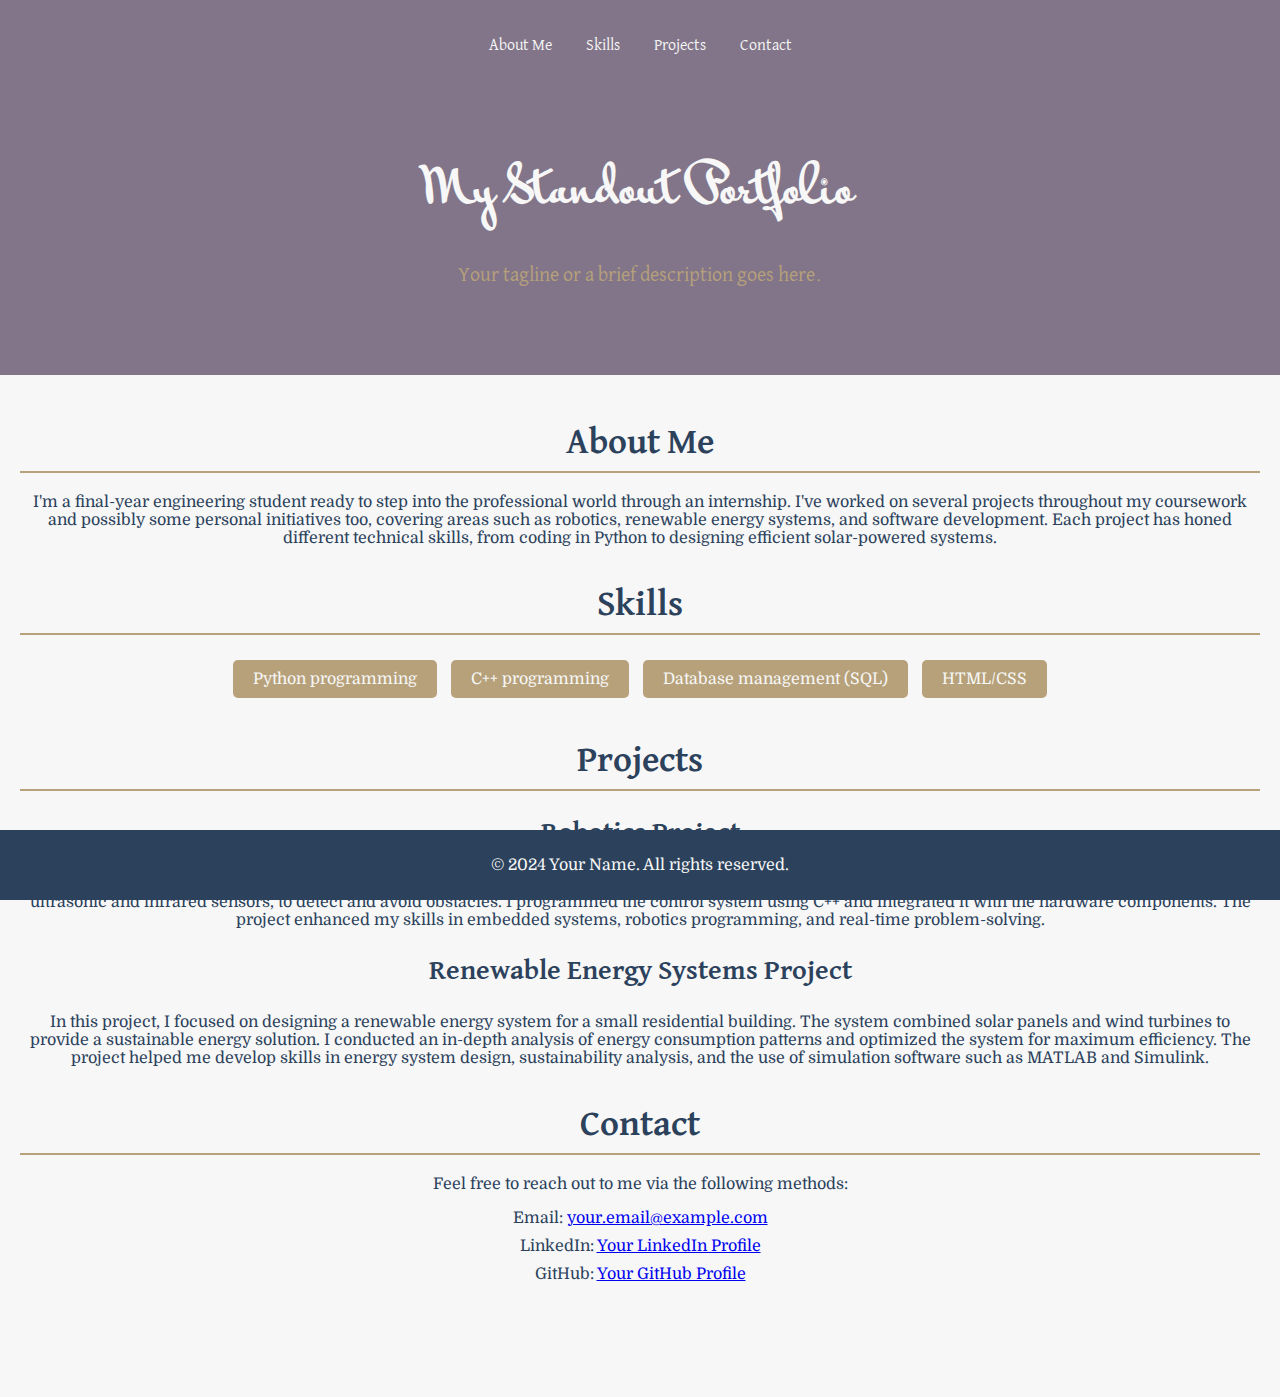
==== index.html @ b4e62b21 "first commit" ====
<!DOCTYPE html>
<html lang="en">
<head>
    <link href="https://fonts.googleapis.com/css2?family=Mr+Bedfort&family=David+Libre:wght@400;700&family=Domine:wght@400;700&display=swap" rel="stylesheet">
    <meta charset="UTF-8">
    <meta name="viewport" content="width=device-width, initial-scale=1.0">
    <title>My Portfolio</title>
    <link rel="stylesheet" href="styles.css">
</head>
<body>
    <center>
    <header>
        <nav>
            <ul>
                <li><a href="about_me.html">About Me</a></li>
                <li><a href="skills.html">Skills</a></li>
                <li><a href="projects.html">Projects</a></li>
                <li><a href="contact.html">Contact</a></li>
            </ul>
        </nav>
        <div class="hero">
            <h1>My Standout Portfolio</h1>
            <p>Your tagline or a brief description goes here.</p>
        </div>
    </header>
    
    <main>
        <section id="about" class="about-section">
            <h2>About Me</h2>
            <p>I'm a final-year engineering student ready to step into the professional world through an internship. I've worked on several projects throughout my coursework and possibly some personal initiatives too, covering areas such as robotics, renewable energy systems, and software development. Each project has honed different technical skills, from coding in Python to designing efficient solar-powered systems.</p>
        </section>
        
        <section id="skills" class="skills-section">
            <h2>Skills</h2>
            <ul>
                <li>Python programming</li>
                <li>C++ programming</li>
                <li>Database management (SQL)</li>
                <li>HTML/CSS</li>
            </ul>
        </section>
        
        <section id="projects" class="projects-section">
            <h2>Projects</h2>
            <div class="project">
                <h3>Robotics Project</h3>
                <p>This project involved designing and building an autonomous robot capable of navigating complex environments. The robot utilized various sensors, including ultrasonic and infrared sensors, to detect and avoid obstacles. I programmed the control system using C++ and integrated it with the hardware components. The project enhanced my skills in embedded systems, robotics programming, and real-time problem-solving.</p>
            </div>
            <div class="project">
                <h3>Renewable Energy Systems Project</h3>
                <p>In this project, I focused on designing a renewable energy system for a small residential building. The system combined solar panels and wind turbines to provide a sustainable energy solution. I conducted an in-depth analysis of energy consumption patterns and optimized the system for maximum efficiency. The project helped me develop skills in energy system design, sustainability analysis, and the use of simulation software such as MATLAB and Simulink.</p>
            </div>
            <!-- Add more projects as needed -->
        </section>
        
        <section id="contact" class="contact-section">
            <h2>Contact</h2>
            <p>Feel free to reach out to me via the following methods:</p>
            <ul>
                <li>Email: <a href="mailto:your.email@example.com">your.email@example.com</a></li>
                <li>LinkedIn: <a href="https://www.linkedin.com/in/your-profile" target="_blank">Your LinkedIn Profile</a></li>
                <li>GitHub: <a href="https://github.com/your-username" target="_blank">Your GitHub Profile</a></li>
            </ul>
        </section>
    </main>
    <br>
    <br>
    <br>
    </center>
    <footer>
        <p>&copy; 2024 Your Name. All rights reserved.</p>
    </footer>
</body>
</html>
---- styles.css ----
/* styles.css */

body {
    margin: 0;
    font-family: 'Domine', serif;
    background-color: #F6F7F6;
    color: #2C415C;
}

header {
    background-color: #827589;
    color: #F6F7F6;
    padding: 20px 0;
    text-align: center;
}

header nav ul {
    list-style: none;
    padding: 0;
}

header nav ul li {
    display: inline;
    margin: 0 15px;
}

header nav ul li a {
    color: #F6F7F6;
    text-decoration: none;
    font-family: 'David Libre', serif;
}

.hero {
    padding: 50px 20px;
}

.hero h1 {
    font-family: 'Mr Bedfort', serif;
    font-size: 48px;
}

.hero p {
    font-family: 'David Libre', serif;
    font-size: 20px;
    color: #B7A17A;
}

main {
    padding: 20px;
}

section {
    margin-bottom: 40px;
}

section h2 {
    font-family: 'David Libre', serif;
    font-size: 36px;
    border-bottom: 2px solid #B7A17A;
    padding-bottom: 10px;
    margin-bottom: 20px;
}

.skills-section ul {
    list-style: none;
    padding: 0;
}

.skills-section ul li {
    background-color: #B7A17A;
    color: #F6F7F6;
    display: inline-block;
    padding: 10px 20px;
    margin: 5px;
    border-radius: 5px;
}

.project {
    margin-bottom: 20px;
}

.project h3 {
    font-family: 'David Libre', serif;
    font-size: 28px;
}

.project p {
    font-family: 'Domine', serif;
}

.project a {
    color: #8D9DB3;
    text-decoration: none;
    font-weight: bold;
}

.contact-section ul {
    list-style: none;
    padding: 0;
}

.contact-section ul li {
    margin-bottom: 10px;
}

footer {
    background-color: #2C415C;
    color: #F6F7F6;
    text-align: center;
    padding: 10px 0;
    position: fixed;
    width: 100%;
    bottom: 0;
}
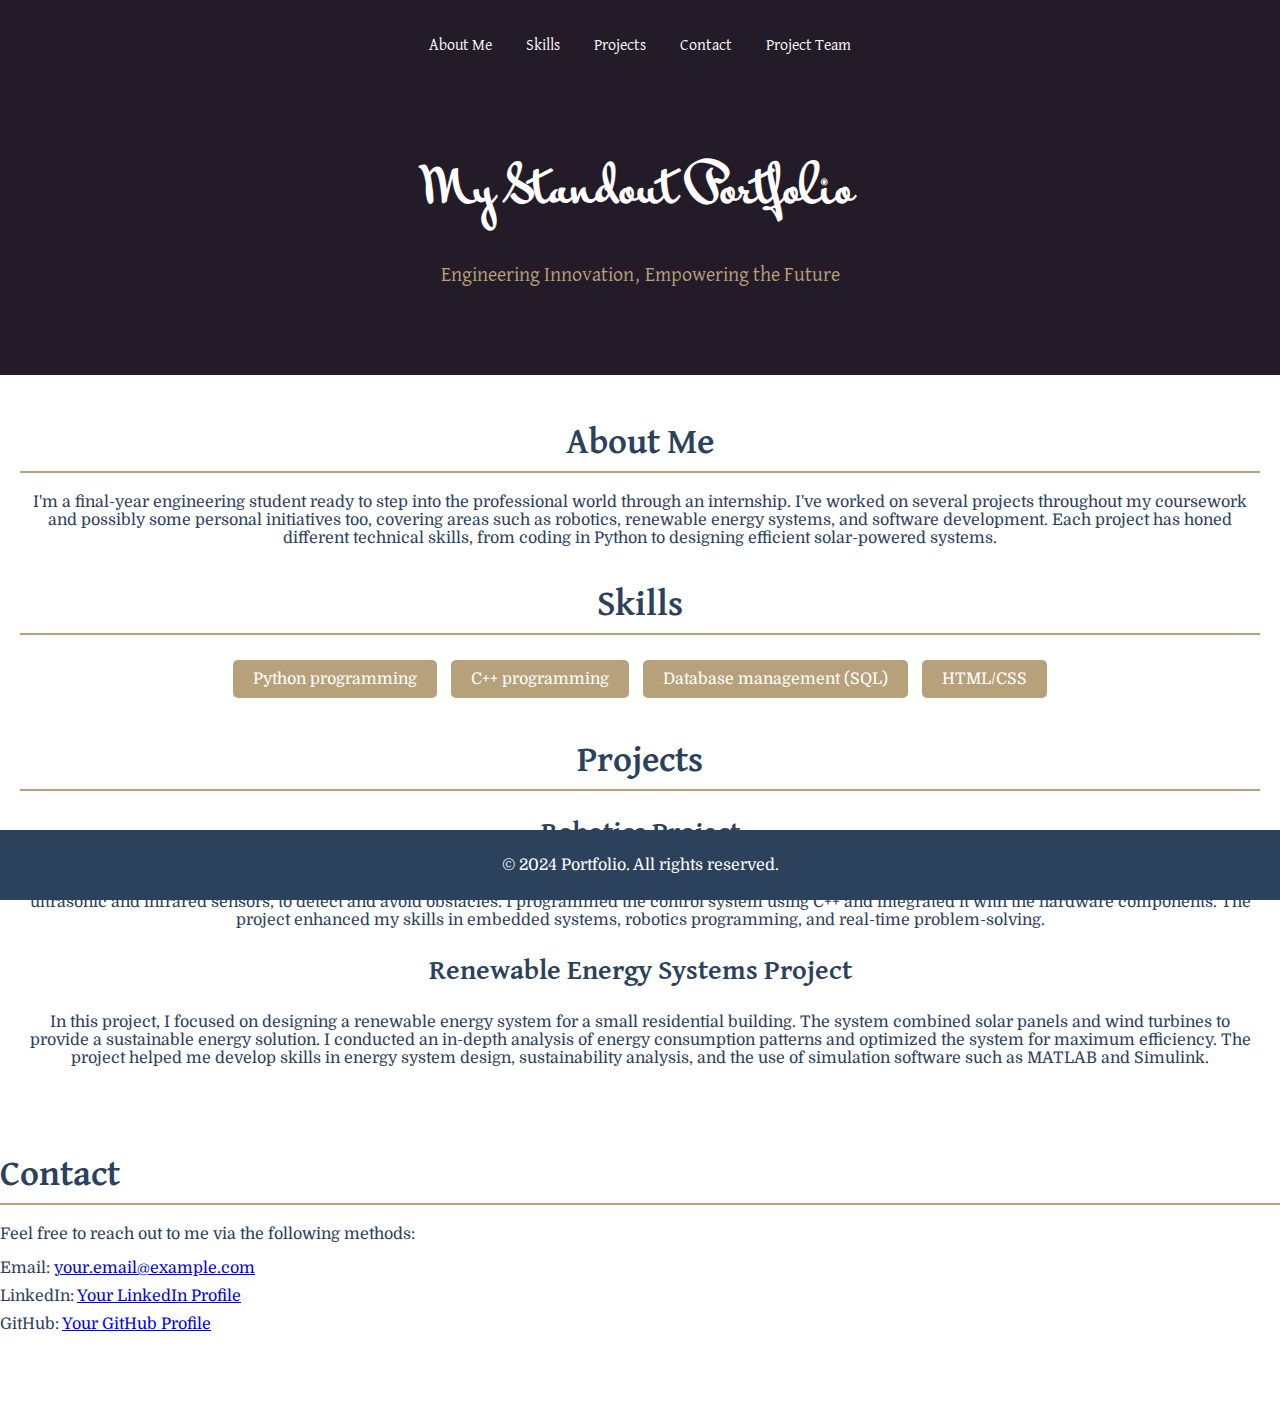
==== commit d0f26637: "fourth commit" ====
--- a/index.html
+++ b/index.html
@@ -5,6 +5,7 @@
     <meta charset="UTF-8">
     <meta name="viewport" content="width=device-width, initial-scale=1.0">
     <title>My Portfolio</title>
+    <link rel="icon" type="image/x-icon" href="/images/portfolio.png">
     <link rel="stylesheet" href="styles.css">
 </head>
 <body>
@@ -16,11 +17,12 @@
                 <li><a href="skills.html">Skills</a></li>
                 <li><a href="projects.html">Projects</a></li>
                 <li><a href="contact.html">Contact</a></li>
+                <li><a href="team.html">Project Team</a></li>
             </ul>
         </nav>
         <div class="hero">
             <h1>My Standout Portfolio</h1>
-            <p>Your tagline or a brief description goes here.</p>
+            <p>Engineering Innovation, Empowering the Future</p>
         </div>
     </header>
     
@@ -52,6 +54,7 @@
             </div>
             <!-- Add more projects as needed -->
         </section>
+    </center>
         
         <section id="contact" class="contact-section">
             <h2>Contact</h2>
@@ -62,13 +65,14 @@
                 <li>GitHub: <a href="https://github.com/your-username" target="_blank">Your GitHub Profile</a></li>
             </ul>
         </section>
+        
     </main>
     <br>
     <br>
     <br>
-    </center>
+
     <footer>
-        <p>&copy; 2024 Your Name. All rights reserved.</p>
+        <p>&copy; 2024 Portfolio. All rights reserved.</p>
     </footer>
 </body>
 </html>
--- a/styles.css
+++ b/styles.css
@@ -3,13 +3,13 @@
 body {
     margin: 0;
     font-family: 'Domine', serif;
-    background-color: #F6F7F6;
+    background-color: #ffffff;
     color: #2C415C;
 }
 
 header {
-    background-color: #827589;
-    color: #F6F7F6;
+    background-color: #231C28;
+    color: #ffffff;
     padding: 20px 0;
     text-align: center;
 }
@@ -25,7 +25,7 @@
 }
 
 header nav ul li a {
-    color: #F6F7F6;
+    color: #ffffff;
     text-decoration: none;
     font-family: 'David Libre', serif;
 }
@@ -68,7 +68,7 @@
 
 .skills-section ul li {
     background-color: #B7A17A;
-    color: #F6F7F6;
+    color: #ffffff;
     display: inline-block;
     padding: 10px 20px;
     margin: 5px;
@@ -105,7 +105,7 @@
 
 footer {
     background-color: #2C415C;
-    color: #F6F7F6;
+    color: #ffffff;
     text-align: center;
     padding: 10px 0;
     position: fixed;
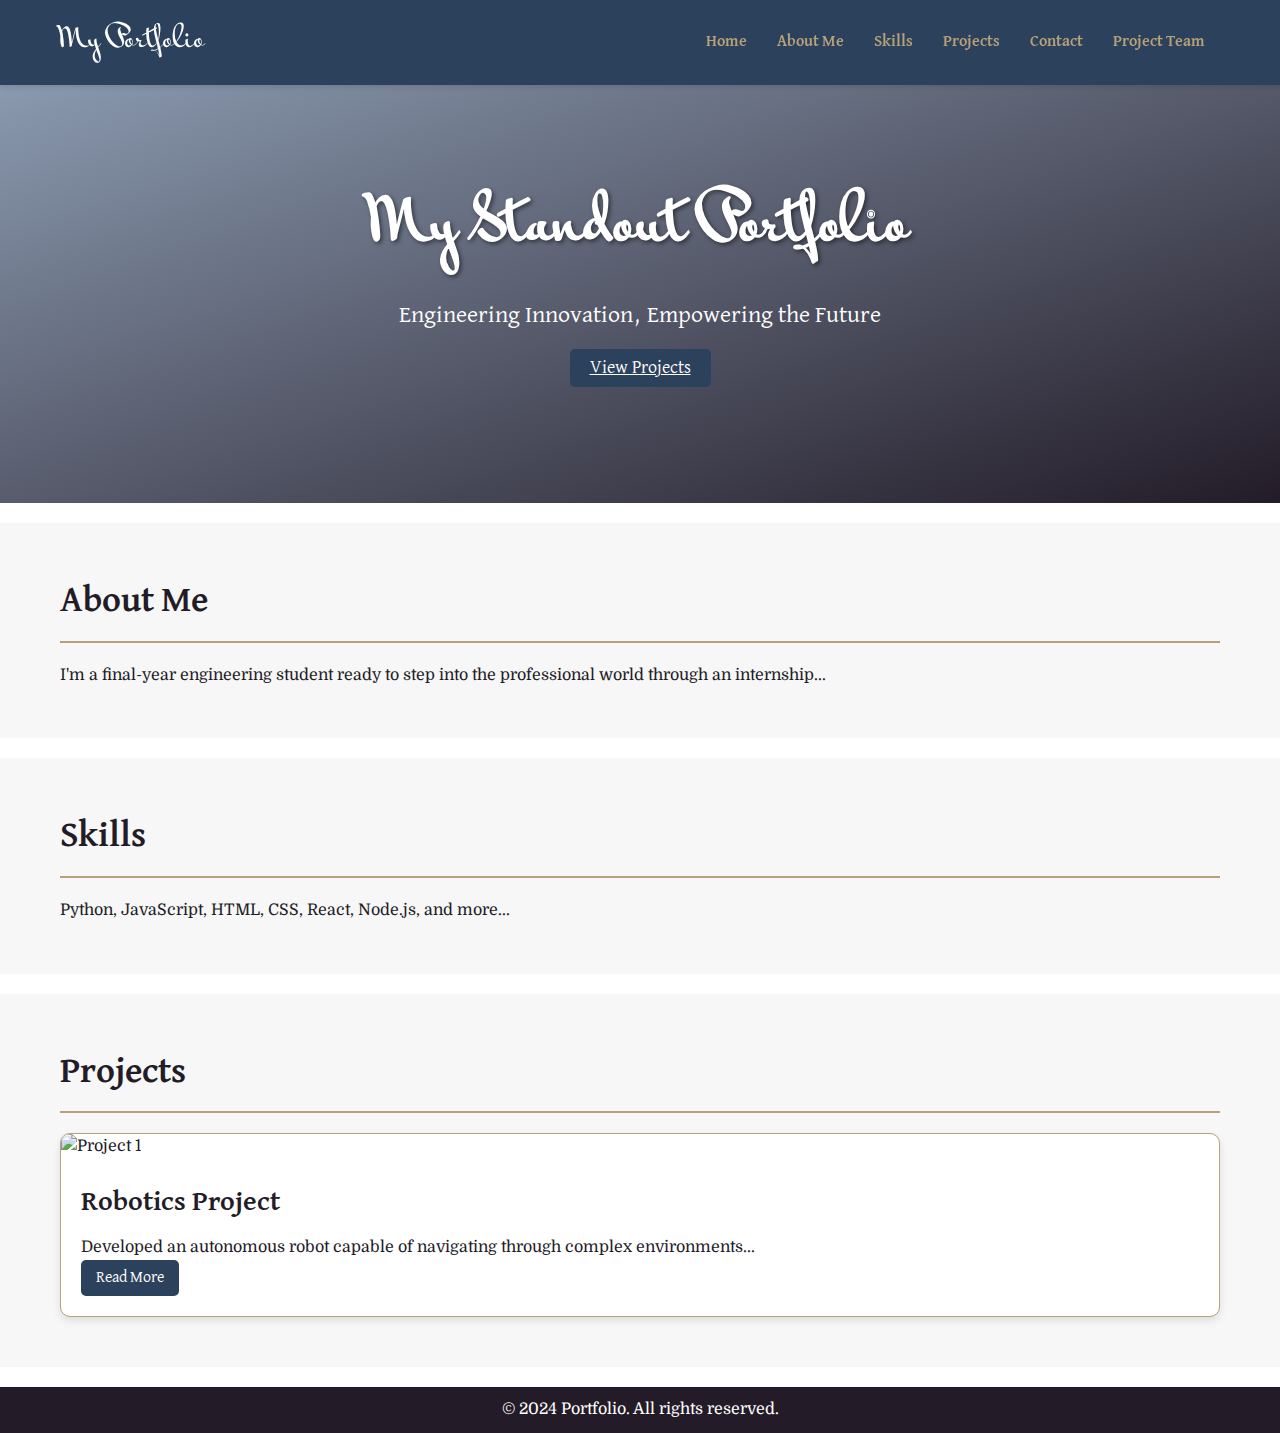
==== commit 1a501038: "fifth commit" ====
--- a/index.html
+++ b/index.html
@@ -1,78 +1,96 @@
 <!DOCTYPE html>
 <html lang="en">
+
 <head>
-    <link href="https://fonts.googleapis.com/css2?family=Mr+Bedfort&family=David+Libre:wght@400;700&family=Domine:wght@400;700&display=swap" rel="stylesheet">
     <meta charset="UTF-8">
     <meta name="viewport" content="width=device-width, initial-scale=1.0">
     <title>My Portfolio</title>
-    <link rel="icon" type="image/x-icon" href="/images/portfolio.png">
+    <link
+        href="https://fonts.googleapis.com/css2?family=Mr+Bedfort&family=David+Libre:wght@400;700&family=Domine:wght@400;700&display=swap"
+        rel="stylesheet">
     <link rel="stylesheet" href="styles.css">
 </head>
+
 <body>
-    <center>
     <header>
-        <nav>
-            <ul>
-                <li><a href="about_me.html">About Me</a></li>
-                <li><a href="skills.html">Skills</a></li>
-                <li><a href="projects.html">Projects</a></li>
-                <li><a href="contact.html">Contact</a></li>
-                <li><a href="team.html">Project Team</a></li>
-            </ul>
-        </nav>
-        <div class="hero">
+        <div class="container">
+            <div class="logo">My Portfolio</div>
+            <nav>
+                <ul>
+                    <li><a href="index.html">Home</a></li>
+                    <li><a href="about_me.html">About Me</a></li>
+                    <li><a href="skills.html">Skills</a></li>
+                    <li><a href="projects.html">Projects</a></li>
+                    <li><a href="contact.html">Contact</a></li>
+                    <li><a href="team.html">Project Team</a></li>
+                </ul>
+            </nav>
+            <div class="nav-toggle">
+                <span></span>
+                <span></span>
+                <span></span>
+            </div>
+        </div>
+    </header>
+
+    <div class="hero">
+        <div class="container">
             <h1>My Standout Portfolio</h1>
             <p>Engineering Innovation, Empowering the Future</p>
+            <a href="projects.html" class="button">View Projects</a>
         </div>
-    </header>
-    
+    </div>
+
     <main>
-        <section id="about" class="about-section">
-            <h2>About Me</h2>
-            <p>I'm a final-year engineering student ready to step into the professional world through an internship. I've worked on several projects throughout my coursework and possibly some personal initiatives too, covering areas such as robotics, renewable energy systems, and software development. Each project has honed different technical skills, from coding in Python to designing efficient solar-powered systems.</p>
+        <section id="about" class="section">
+            <div class="container">
+                <h2>About Me</h2>
+                <p>I'm a final-year engineering student ready to step into the professional world through an
+                    internship...</p>
+            </div>
         </section>
-        
-        <section id="skills" class="skills-section">
-            <h2>Skills</h2>
-            <ul>
-                <li>Python programming</li>
-                <li>C++ programming</li>
-                <li>Database management (SQL)</li>
-                <li>HTML/CSS</li>
-            </ul>
+        <section id="skills" class="section">
+            <div class="container">
+                <h2>Skills</h2>
+                <p>Python, JavaScript, HTML, CSS, React, Node.js, and more...</p>
+            </div>
         </section>
-        
-        <section id="projects" class="projects-section">
-            <h2>Projects</h2>
-            <div class="project">
-                <h3>Robotics Project</h3>
-                <p>This project involved designing and building an autonomous robot capable of navigating complex environments. The robot utilized various sensors, including ultrasonic and infrared sensors, to detect and avoid obstacles. I programmed the control system using C++ and integrated it with the hardware components. The project enhanced my skills in embedded systems, robotics programming, and real-time problem-solving.</p>
+        <section id="projects" class="section">
+            <div class="container">
+                <h2>Projects</h2>
+                <div class="project-cards">
+                    <!-- Project Card Example -->
+                    <div class="card">
+                        <img src="images/robotics.jpg" alt="Project 1">
+                        <div class="card-content">
+                            <h3>Robotics Project</h3>
+                            <p>Developed an autonomous robot capable of navigating through complex environments...</p>
+                            <button class="button open-modal" data-modal="modal1">Read More</button>
+                        </div>
+                    </div>
+                    <!-- Add more project cards as needed -->
+                </div>
             </div>
-            <div class="project">
-                <h3>Renewable Energy Systems Project</h3>
-                <p>In this project, I focused on designing a renewable energy system for a small residential building. The system combined solar panels and wind turbines to provide a sustainable energy solution. I conducted an in-depth analysis of energy consumption patterns and optimized the system for maximum efficiency. The project helped me develop skills in energy system design, sustainability analysis, and the use of simulation software such as MATLAB and Simulink.</p>
-            </div>
-            <!-- Add more projects as needed -->
         </section>
-    </center>
-        
-        <section id="contact" class="contact-section">
-            <h2>Contact</h2>
-            <p>Feel free to reach out to me via the following methods:</p>
-            <ul>
-                <li>Email: <a href="mailto:your.email@example.com">your.email@example.com</a></li>
-                <li>LinkedIn: <a href="https://www.linkedin.com/in/your-profile" target="_blank">Your LinkedIn Profile</a></li>
-                <li>GitHub: <a href="https://github.com/your-username" target="_blank">Your GitHub Profile</a></li>
-            </ul>
-        </section>
-        
     </main>
-    <br>
-    <br>
-    <br>
 
     <footer>
         <p>&copy; 2024 Portfolio. All rights reserved.</p>
     </footer>
+
+    <!-- Modals -->
+    <div id="modal1" class="modal">
+        <div class="modal-content">
+            <span class="close">&times;</span>
+            <h2>Robotics Project</h2>
+            <a href="projects/robotics.html">Detailed description of the Robotics Project...</a>
+        </div>
+    </div>
+
+    <!-- Scroll to Top Button -->
+    <button id="scrollToTopBtn" class="scroll-to-top">↑</button>
+
+    <script src="scripts.js"></script>
 </body>
-</html>
+
+</html>--- a/styles.css
+++ b/styles.css
@@ -1,59 +1,136 @@
-/* styles.css */
-
+/* Reset some basic elements for consistency across browsers */
+* {
+    margin: 0;
+    padding: 0;
+    box-sizing: border-box;
+}
+
+/* Global Styles */
 body {
-    margin: 0;
     font-family: 'Domine', serif;
     background-color: #ffffff;
-    color: #2C415C;
+    color: #231C28;
+    line-height: 1.6;
+    scroll-behavior: smooth;
+}
+
+.container {
+    max-width: 1200px;
+    margin: 0 auto;
+    padding: 0 20px;
 }
 
 header {
-    background-color: #231C28;
+    background-color: #2C415C;
     color: #ffffff;
     padding: 20px 0;
-    text-align: center;
+    position: fixed;
+    width: 100%;
+    top: 0;
+    z-index: 1000;
+    box-shadow: 0 2px 5px rgba(0, 0, 0, 0.1);
+}
+
+header .container {
+    display: flex;
+    justify-content: space-between;
+    align-items: center;
+}
+
+header .logo {
+    font-family: 'Mr Bedfort', serif;
+    font-size: 28px;
 }
 
 header nav ul {
     list-style: none;
-    padding: 0;
+    display: flex;
+    margin: 0;
 }
 
 header nav ul li {
-    display: inline;
     margin: 0 15px;
 }
 
 header nav ul li a {
-    color: #ffffff;
+    color: #B7A17A;
     text-decoration: none;
     font-family: 'David Libre', serif;
+    font-weight: 700;
+    transition: color 0.3s;
+}
+
+header nav ul li a:hover {
+    color: #ffffff;
+}
+
+.nav-toggle {
+    display: none;
+    flex-direction: column;
+    cursor: pointer;
+}
+
+.nav-toggle span {
+    background-color: #B7A17A;
+    height: 3px;
+    width: 25px;
+    margin: 4px 0;
+    transition: all 0.3s;
 }
 
 .hero {
-    padding: 50px 20px;
+    padding: 120px 20px;
+    background: linear-gradient(to bottom right, #8D9DB3, #231C28);
+    color: #ffffff;
+    text-align: center;
+    margin-top: 60px; /* Adjust for fixed header */
+    animation: fadeIn 2s;
 }
 
 .hero h1 {
     font-family: 'Mr Bedfort', serif;
-    font-size: 48px;
+    font-size: 60px;
+    margin-bottom: 20px;
+    text-shadow: 2px 2px 4px rgba(0, 0, 0, 0.5);
 }
 
 .hero p {
     font-family: 'David Libre', serif;
-    font-size: 20px;
-    color: #B7A17A;
-}
-
-main {
-    padding: 20px;
-}
-
-section {
-    margin-bottom: 40px;
-}
-
-section h2 {
+    font-size: 24px;
+    margin-bottom: 20px;
+}
+
+.hero .button {
+    font-family: 'David Libre', serif;
+    font-size: 18px;
+    background-color: #2C415C;
+    color: #ffffff;
+    padding: 10px 20px;
+    border: none;
+    border-radius: 5px;
+    cursor: pointer;
+    transition: background-color 0.3s, transform 0.3s;
+}
+
+.hero .button:hover {
+    background-color: #B7A17A;
+    transform: translateY(-5px);
+}
+
+.section {
+    padding: 50px 20px;
+    background-color: #F6F7F6;
+    margin: 20px 0;
+    transition: background-color 0.3s, transform 0.3s;
+    animation: slideIn 1s;
+}
+
+.section:hover {
+    background-color: #ffffff;
+    transform: translateY(-10px);
+}
+
+.section h2 {
     font-family: 'David Libre', serif;
     font-size: 36px;
     border-bottom: 2px solid #B7A17A;
@@ -61,54 +138,185 @@
     margin-bottom: 20px;
 }
 
-.skills-section ul {
-    list-style: none;
-    padding: 0;
-}
-
-.skills-section ul li {
+.project-cards {
+    display: grid;
+    grid-template-columns: repeat(auto-fit, minmax(300px, 1fr));
+    gap: 20px;
+}
+
+.card {
+    background-color: #ffffff;
+    border: 1px solid #B7A17A;
+    border-radius: 10px;
+    box-shadow: 0 4px 8px rgba(0, 0, 0, 0.1);
+    overflow: hidden;
+    transition: transform 0.3s, box-shadow 0.3s;
+    animation: fadeInUp 1.5s;
+}
+
+.card:hover {
+    transform: translateY(-10px);
+    box-shadow: 0 6px 12px rgba(0, 0, 0, 0.2);
+}
+
+.card img {
+    width: 100%;
+    height: auto;
+}
+
+.card-content {
+    padding: 20px;
+}
+
+.card-content h3 {
+    font-family: 'David Libre', serif;
+    font-size: 28px;
+    margin-bottom: 10px;
+}
+
+.card-content p {
+    font-family: 'Domine', serif;
+}
+
+.card-content .button {
+    font-family: 'David Libre', serif;
+    font-size: 16px;
+    background-color: #2C415C;
+    color: #ffffff;
+    padding: 10px 15px;
+    border: none;
+    border-radius: 5px;
+    cursor: pointer;
+    transition: background-color 0.3s, transform 0.3s;
+}
+
+.card-content .button:hover {
     background-color: #B7A17A;
-    color: #ffffff;
-    display: inline-block;
-    padding: 10px 20px;
-    margin: 5px;
-    border-radius: 5px;
-}
-
-.project {
-    margin-bottom: 20px;
-}
-
-.project h3 {
-    font-family: 'David Libre', serif;
-    font-size: 28px;
-}
-
-.project p {
-    font-family: 'Domine', serif;
-}
-
-.project a {
-    color: #8D9DB3;
-    text-decoration: none;
-    font-weight: bold;
-}
-
-.contact-section ul {
-    list-style: none;
-    padding: 0;
-}
-
-.contact-section ul li {
-    margin-bottom: 10px;
+    transform: translateY(-5px);
 }
 
 footer {
-    background-color: #2C415C;
+    background-color: #231C28;
     color: #ffffff;
     text-align: center;
     padding: 10px 0;
+    margin-top: 20px;
+}
+
+/* Modals */
+.modal {
+    display: none;
     position: fixed;
+    z-index: 1000;
+    left: 0;
+    top: 0;
     width: 100%;
-    bottom: 0;
-}
+    height: 100%;
+    overflow: auto;
+    background-color: rgba(0, 0, 0, 0.8);
+}
+
+.modal-content {
+    background-color: #ffffff;
+    margin: 10% auto;
+    padding: 20px;
+    border: 1px solid #B7A17A;
+    width: 80%;
+    max-width: 600px;
+    border-radius: 10px;
+}
+
+.modal-content h2 {
+    font-family: 'David Libre', serif;
+    font-size: 36px;
+    margin-bottom: 20px;
+}
+
+.modal-content p {
+    font-family: 'Domine', serif;
+    margin-bottom: 20px;
+}
+
+.close {
+    color: #231C28;
+    float: right;
+    font-size: 28px;
+    font-weight: bold;
+}
+
+.close:hover,
+.close:focus {
+    color: #B7A17A;
+    text-decoration: none;
+    cursor: pointer;
+}
+
+/* Scroll to Top Button */
+.scroll-to-top {
+    display: none;
+    position: fixed;
+    bottom: 40px;
+    right: 40px;
+    z-index: 1000;
+    background-color: #2C415C;
+    color: #ffffff;
+    border: none;
+    border-radius: 50%;
+    width: 50px;
+    height: 50px;
+    cursor: pointer;
+    font-size: 24px;
+    align-items: center;
+    justify-content: center;
+    transition: background-color 0.3s, transform 0.3s;
+}
+
+.scroll-to-top:hover {
+    background-color: #B7A17A;
+    transform: translateY(-5px);
+}
+
+/* Animations */
+@keyframes fadeIn {
+    from { opacity: 0; }
+    to { opacity: 1; }
+}
+
+@keyframes slideIn {
+    from { transform: translateY(50px); opacity: 0; }
+    to { transform: translateY(0); opacity: 1; }
+}
+
+@keyframes fadeInUp {
+    from { transform: translateY(20px); opacity: 0; }
+    to { transform: translateY(0); opacity: 1; }
+}
+
+/* Responsive Design */
+@media (max-width: 768px) {
+    .hero h1 {
+        font-size: 48px;
+    }
+    .hero p {
+        font-size: 20px;
+    }
+    header .container {
+        flex-direction: column;
+    }
+    header nav ul {
+        flex-direction: column;
+    }
+    header nav ul li {
+        margin: 10px 0;
+    }
+    .nav-toggle {
+        display: flex;
+    }
+    header nav {
+        display: none;
+    }
+    header nav.active {
+        display: flex;
+        flex-direction: column;
+    }
+}
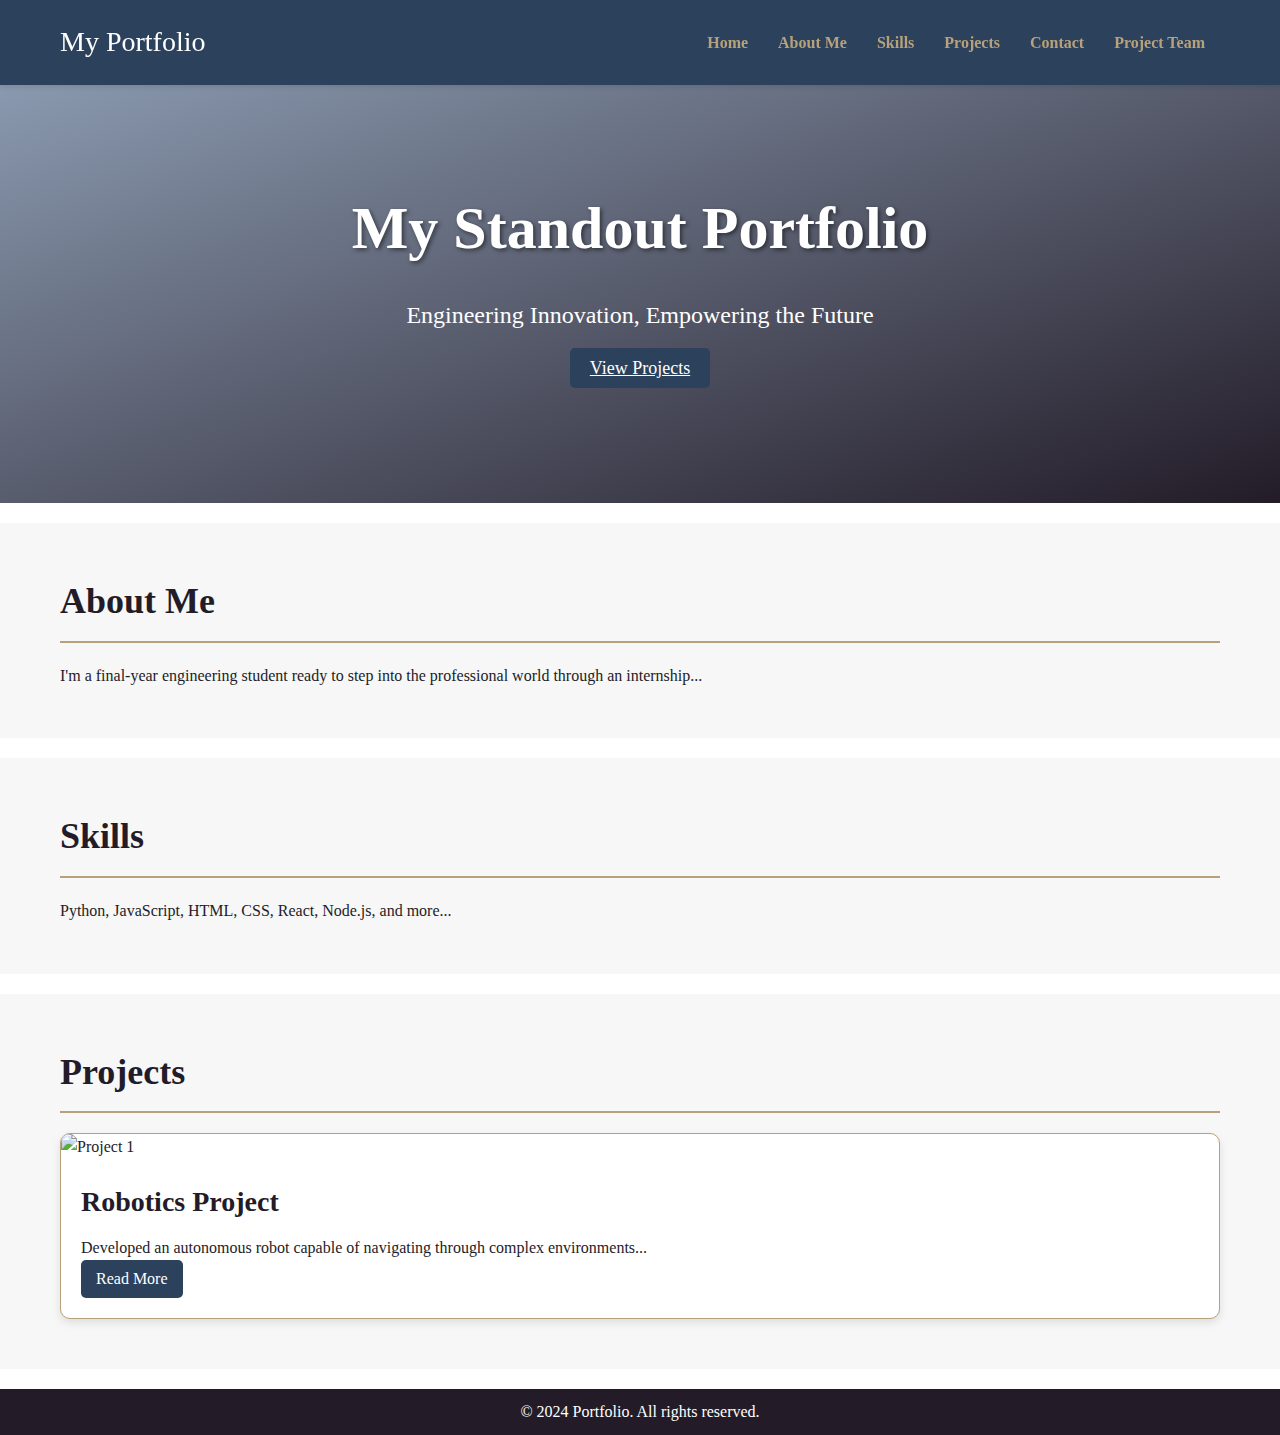
==== commit b157b077: "Update index.html" ====
--- a/index.html
+++ b/index.html
@@ -6,7 +6,7 @@
     <meta name="viewport" content="width=device-width, initial-scale=1.0">
     <title>My Portfolio</title>
     <link
-        href="https://fonts.googleapis.com/css2?family=Mr+Bedfort&family=David+Libre:wght@400;700&family=Domine:wght@400;700&display=swap"
+        href="https://www.fontspace.com/guaraldo-font-f40330"
         rel="stylesheet">
     <link rel="stylesheet" href="styles.css">
 </head>
